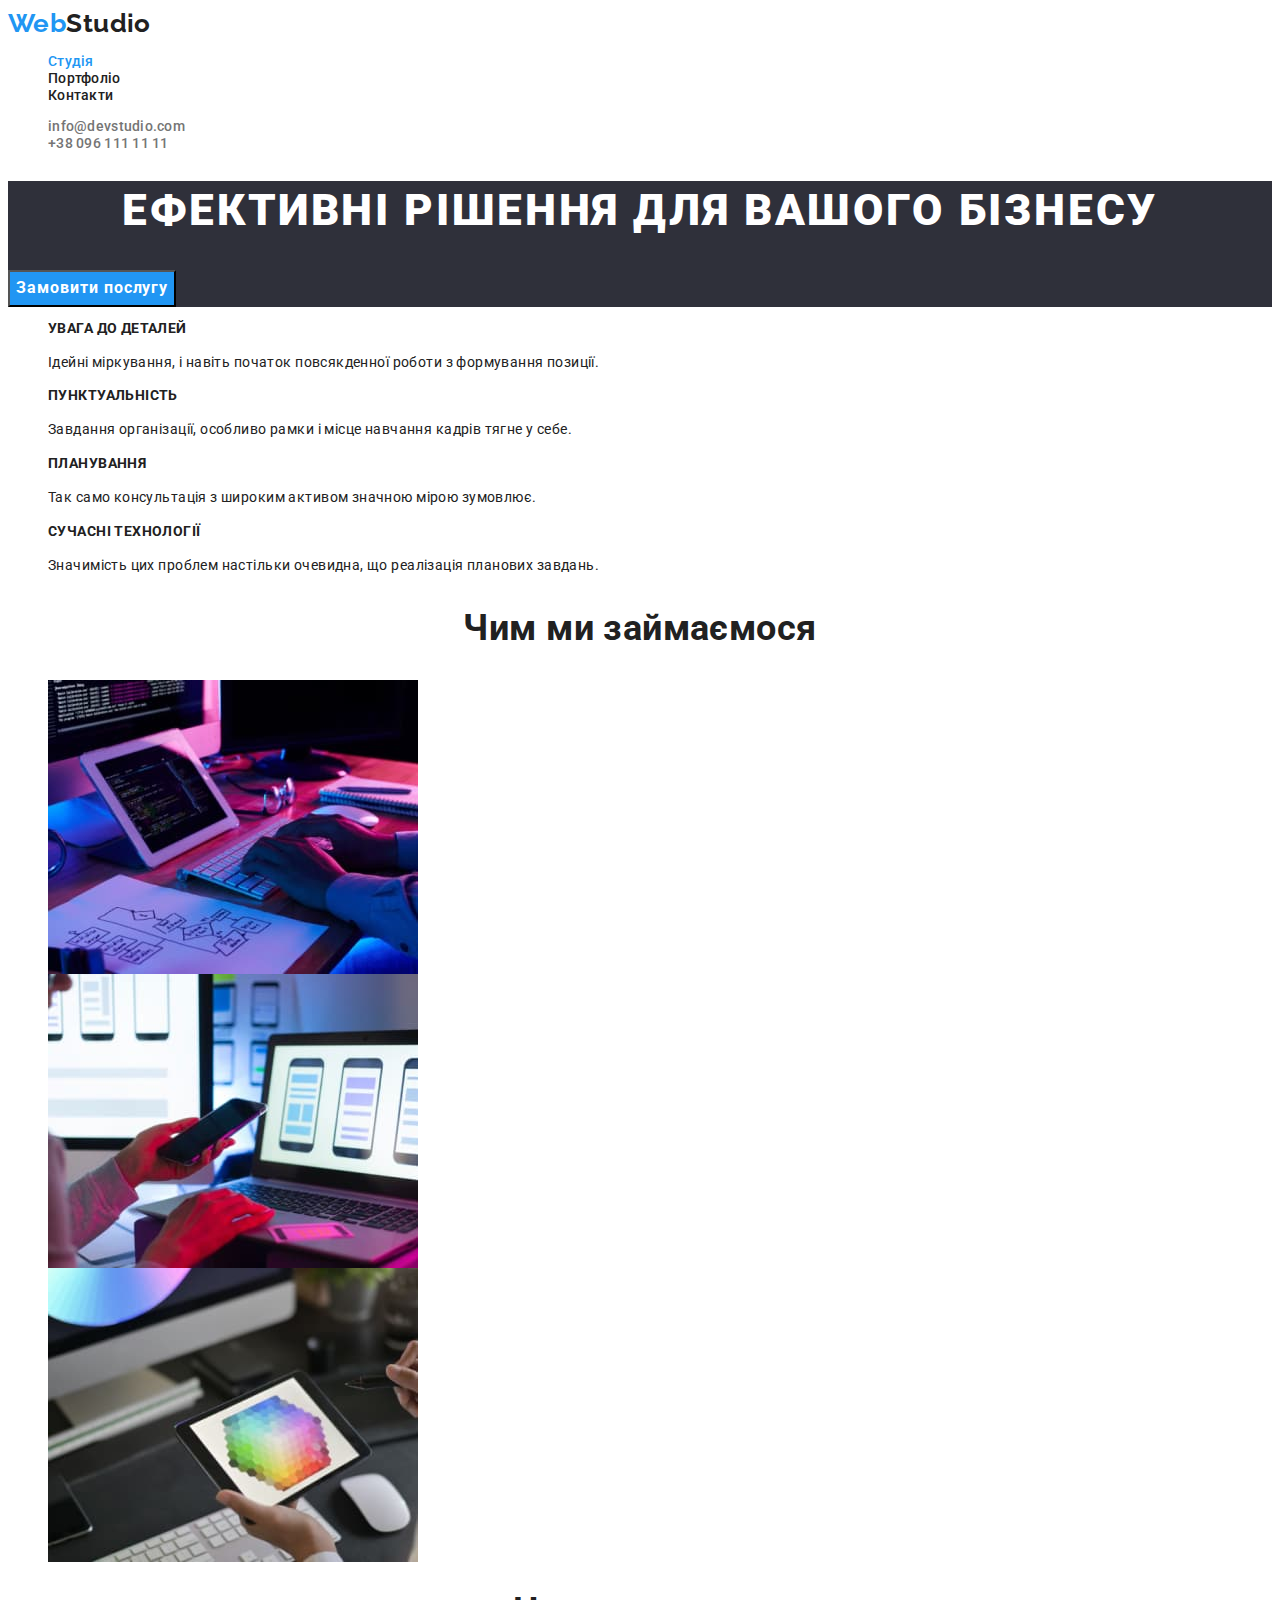
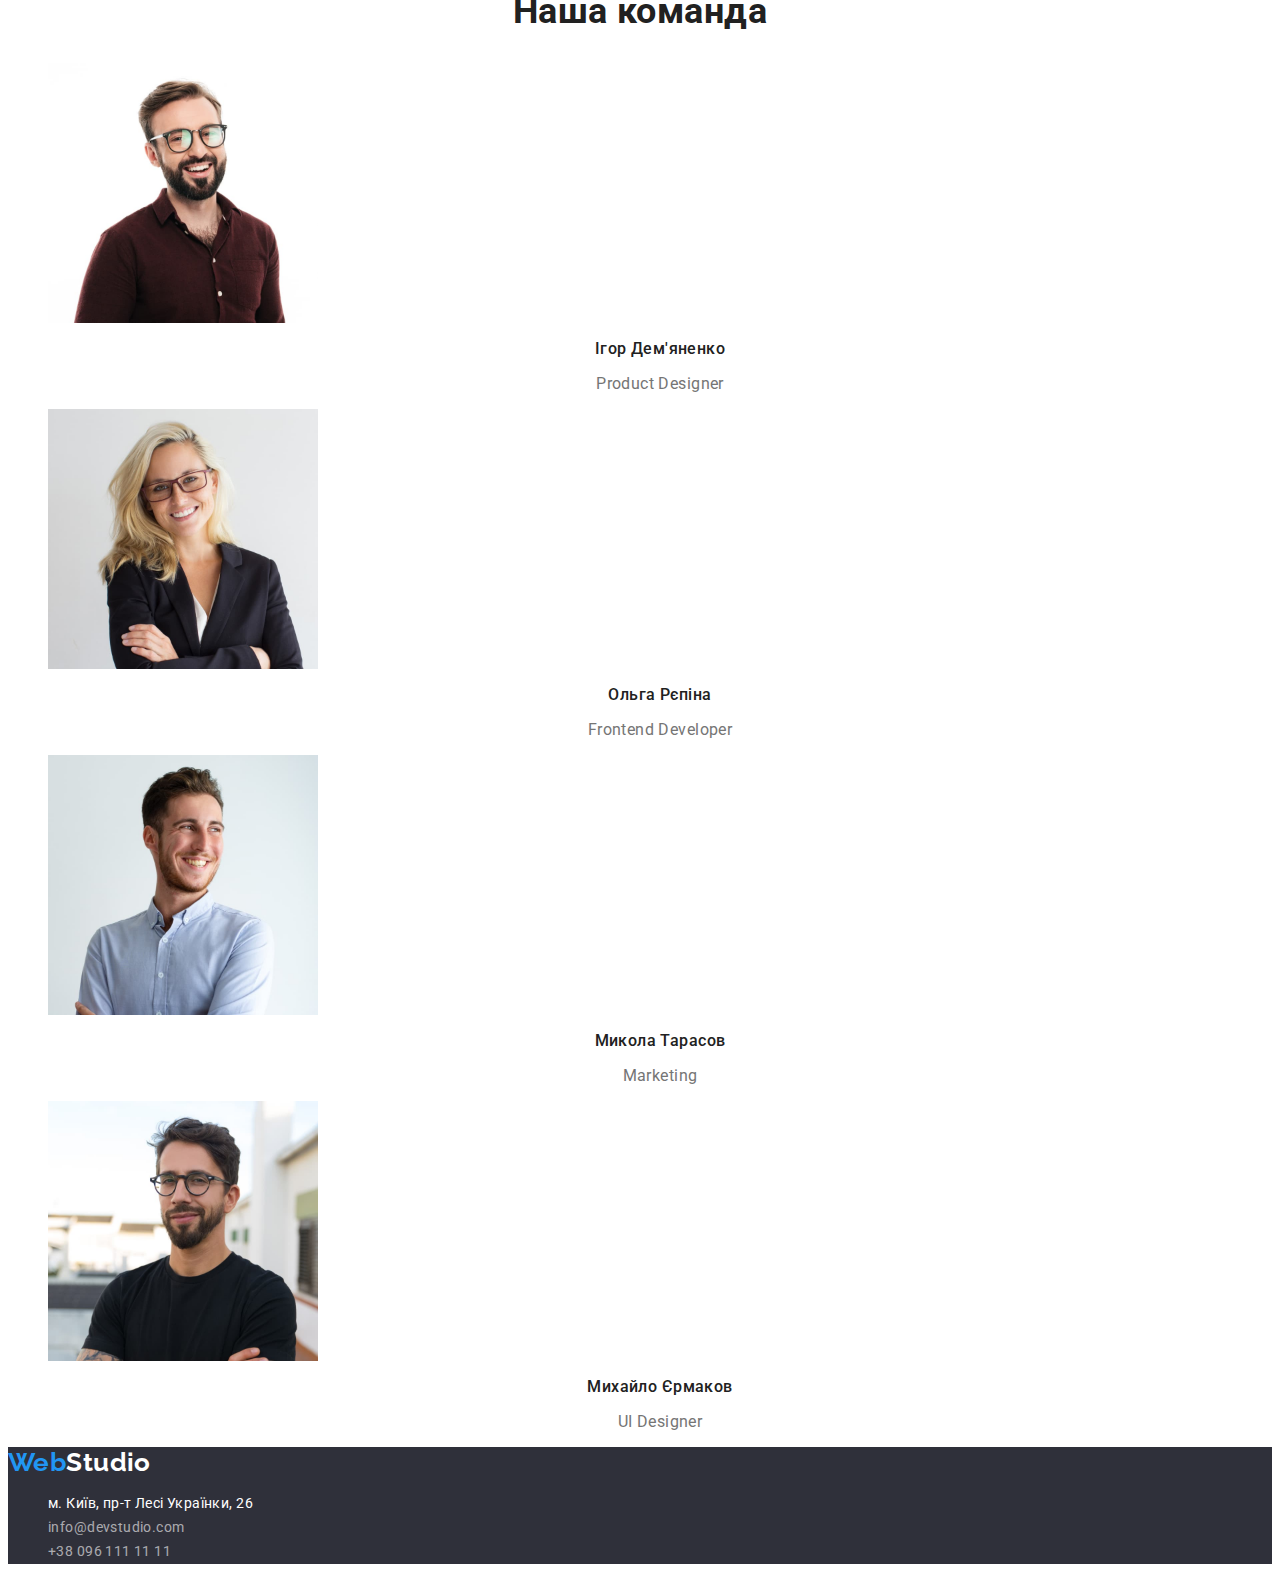
==== index.html @ 7300a8fd "Initial commit" ====
<!DOCTYPE html>
<html lang="uk">
  <head>
    <meta charset="utf-8" />
    <meta name="viewport" content="width=device-width, initial-scale=1.0" />
    <title>webstudio</title>

    <!--font-famali-->

    <link rel="preconnect" href="https://fonts.googleapis.com" />
    <link rel="preconnect" href="https://fonts.gstatic.com" crossorigin />
    <link
      href="https://fonts.googleapis.com/css2?family=Raleway:wght@700&family=Roboto:wght@400;500;700;900&display=swap"
      rel="stylesheet"
    />
    <!--styles-->
    <link rel="stylesheet" href="./css/styles.css" />
  </head>

  <body>
    <!--heder-->
    <header class="heder">
      <nav class="heder-nav">
        <a class="logo link" href="./index.html">
          <span class="accent">Web</span>Studio</a
        >
        <ul class="heder-menu list">
          <li class="heder-menu-item">
            <a class="heder-menu-link link color-studio" href="./index.html">Студія</a>
          </li>
          <li class="heder-menu-item">
            <a class="heder-menu-link link" href="./portfolio.html"
              >Портфоліо</a
            >
          </li>
          <li class="heder-menu-item">
            <a class="heder-menu-link link" href="#">Контакти</a>
          </li>
        </ul>
      </nav>
      <ul class="contacts list">
        <li class="contact-item">
          <a class="contact-link link" href="mailto:info@devstudio.com"
            >info@devstudio.com</a
          >
        </li>
        <li class="contact-item">
          <a class="contact-link link" href="tel:+380961111111"
            >+38 096 111 11 11</a
          >
        </li>
      </ul>
    </header>

    <!--main-->
    <main class="main">
      <!--section 1-->
      <section class="main-section">
        <h1 class="section-text">Ефективні рішення для вашого бізнесу</h1>
        <button class="section-btn" type="button">Замовити послугу</button>
      </section>
      <!--section 2-->
      <section class="main-about">
        <h2 class="text-main-about">Особливості</h2>
        <ul class="about-menu list">
          <li class="about-menu-item">
            <h3 class="title-about">УВАГА ДО ДЕТАЛЕЙ</h3>
            <p class="text-about">
              Ідейні міркування, і навіть початок повсякденної роботи з
              формування позиції.
            </p>
          </li>
          <li class="about-menu-item">
            <h3 class="title-about">ПУНКТУАЛЬНІСТЬ</h3>
            <p class="text-about">
              Завдання організації, особливо рамки і місце навчання кадрів тягне
              у себе.
            </p>
          </li>
          <li class="about-menu-item">
            <h3 class="title-about">ПЛАНУВАННЯ</h3>
            <p class="text-about">
              Так само консультація з широким активом значною мірою зумовлює.
            </p>
          </li>
          <li class="about-menu-item">
            <h3 class="title-about">СУЧАСНІ ТЕХНОЛОГІЇ</h3>
            <p class="text-about">
              Значимість цих проблем настільки очевидна, що реалізація планових
              завдань.
            </p>
          </li>
        </ul>
      </section>
      <!--section 3-->
      <section class="doing">
        <h2 class="section-title">Чим ми займаємося</h2>
        <ul class="doing-menu list">
          <li class="doing-item">
            <img
              class="doing-img"
              src="./img/img1.jpg"
              alt="Людина працює за комп'ютером"
              width="370"
              height="294"
            />
          </li>
          <li class="doing-item">
            <img
              class="doing-img"
              src="./img/img2.jpg"
              alt="Людина працює за ноутбуком"
              width="370"
              height="294"
            />
          </li>
          <li class="doing-item">
            <img
              class="doing-img"
              src="./img/img3.jpg"
              alt="Людина дивиться на відтінки кольорів на планшеті"
              width="370"
              height="294"
            />
          </li>
        </ul>
      </section>
      <!--section 4-->
      <section class="team">
        <h2 class="section-title">Наша команда</h2>
        <ul class="photo-team list">
          <li class="team-item">
            <img
              class="team-img"
              src="./img/card-1.jpg"
              alt=" Фото Ігоря Дем'яненко"
              width="270"
              height="260"
            />
            <h3 class="name">Ігор Дем'яненко</h3>
            <p class="profession">Product Designer</p>
          </li>
          <li class="team-item">
            <img
              class="team-img"
              src="./img/card-2.jpg"
              alt="Фото Ольгі Рєпіной"
              width="270"
              height="260"
            />
            <h3 class="name">Ольга Рєпіна</h3>
            <p class="profession">Frontend Developer</p>
          </li>
          <li class="team-item">
            <img
              class="team-img"
              src="./img/card-3.jpg"
              alt="Фото Миколи Тарасова"
              width="270"
              height="260"
            />
            <h3 class="name">Микола Тарасов</h3>
            <p class="profession">Marketing</p>
          </li>
          <li class="team-item">
            <img
              class="team-img"
              src="./img/card-4.jpg"
              alt="Фото Михайла Єрмакова"
              width="270"
              height="260"
            />
            <h3 class="name">Михайло Єрмаков</h3>
            <p class="profession">UI Designer</p>
          </li>
        </ul>
      </section>
    </main>
    <!--footer-->
    <footer class="footer">
      <a class="logo-footer link" href="./index.html">
        <span class="accent">Web</span>Studio</a
      >
      <address>
        <ul class="address list">
          <li>
            <a
              class="address-link link"
              href="https://goo.gl/maps/CPtrU1FHBa2aNyZL9"
              target="_blank"
              rel="noopener noreferrer nofollow"
              >м. Київ, пр-т Лесі Українки, 26</a
            >
          </li>
          <li>
            <a class="contact-link-footer link" href="mailto:info@devstudio.com"
              >info@devstudio.com</a
            >
          </li>
          <li>
            <a class="contact-link-footer link" href="tel:+380961111111"
              >+38 096 111 11 11</a
            >
          </li>
        </ul>
      </address>
    </footer>
  </body>
</html>
---- css/styles.css ----
:root {
    --first-font:'Roboto',
        sans-serif;
    --second-font: 'Raleway',
        sans-serif;
    --text-color-theme-dark: #FFFFFF;
    --main-text-color: #212121;
    --secondary-text-color: #757575;
    --accent-color: #2196F3;
}

body {
    background-color: var(--text-color-theme-dark);
    font-family: var(--first-font);
    font-size: 14px;
    color: var(--main-text-color);
    letter-spacing: 0.03em;
}
.accent {
    color: var(--accent-color);
}
.link { 
    text-decoration: none;
}
.list {
    list-style: none;
}
img {
    display: block;
}
button {
    cursor: pointer;
    font-family: inherit;
}

/* heder */

.logo {
    font-family: var(--second-font);
        font-weight: 700;
        font-size: 26px;
        line-height: 1.19;
        color: var(--main-text-color);
    }

.heder-menu-link {
        font-weight: 500;
        line-height: 1.14;
        letter-spacing: 0.02em;
        color: var(--main-text-color);
}
.heder-menu-link:hover,
.heder-menu-link:focus {
color: var(--accent-color);
}
.color-studio {
    color: var(--accent-color);
}
.color-portfolio {
    color: var(--accent-color);
}
.contact-link {
        font-weight: 500;
        line-height: 1.14;
        letter-spacing: 0.02em;

        color: var(--secondary-text-color);
}
.contact-link:hover,
.contact-link:focus {
    color: var(--accent-color);
}

/* main */

/*section 1*/
.main-section {
    background-color: #2F303A;
}
.section-text {
    font-weight: 900;
    font-size: 44px;
    line-height: 1.36;
    text-align: center;
    letter-spacing: 0.06em;
    text-transform: uppercase;

    color: var(--text-color-theme-dark);
}
.section-btn {
    font-weight: 700;
    font-size: 16px;
    line-height: 1.88;
    display: flex;
    align-items: center;
    text-align: center;
    letter-spacing: 0.06em;

    color: var(--text-color-theme-dark);
    background-color: var(--accent-color);
}
.section-btn:hover,
.section-btn:focus {
    background-color: var(--accent-color);
}
/*section 2*/
.text-main-about {
    font-size: 0;
}
.title-about {
        line-height: 1.14;
        font-size: 14px;
        text-transform: uppercase;
}
.text-about {
        font-weight: 400;
        line-height: 1.71;
}

/*section 3*/
.section-title {
        font-size: 36px;
        line-height: 1.16;
        text-align: center;
    }
/*section 4*/
.name {
        font-weight: 500;
        font-size: 16px;
        line-height: 1.19;
        text-align: center;
    }
.profession {
        font-weight: 400;
        font-size: 16px;
        line-height: 1.19;
        text-align: center;
    
        color: var(--secondary-text-color);
}

/*footer*/
.footer {
    background-color: #2F303A;
}
.logo-footer {
    font-family: var(--second-font);
        font-weight: 700;
        font-size: 26px;
        line-height: 1.19;
    
        color: var(--text-color-theme-dark);
}
.address-link {
        font-style: normal;
        font-weight: 400;
        line-height: 1.71;
    
        color: var(--text-color-theme-dark);
}
.address-link:hover {
    color: var(--accent-color);
}
.contact-link-footer {
    font-style: normal;
    font-weight: 400;
    line-height: 1.71;

    color: rgba(255, 255, 255, 0.6);
}
.contact-link-footer:hover,
.contact-link-footer:focus {
    color: var(--accent-color);
}
/*main portfolio*/
.portfolio {
    font-size: 0;
}
.main-portfolio-section {
    background-color: #EEEEEE;
}
.portfolio-btn {
        font-weight: 500;
        font-size: 16px;
        line-height: 1.62;
        text-align: center;
    }
    .btn-all {
        background-color: var(--accent-color);
        color: var(--text-color-theme-dark);
    }
.portfolio-btn:hover,
.portfolio-btn:focus {
    background-color:var(--accent-color);
    color: var(--text-color-theme-dark);
}
.name-project {
        font-weight: 700;
        font-size: 18px;
        line-height: 2;
        letter-spacing: 0.06em;
    }
.name-poject-direction {
        font-weight: 400;
        font-size: 16px;
        line-height: 1.88;
    
        color:var(--secondary-text-color);
}
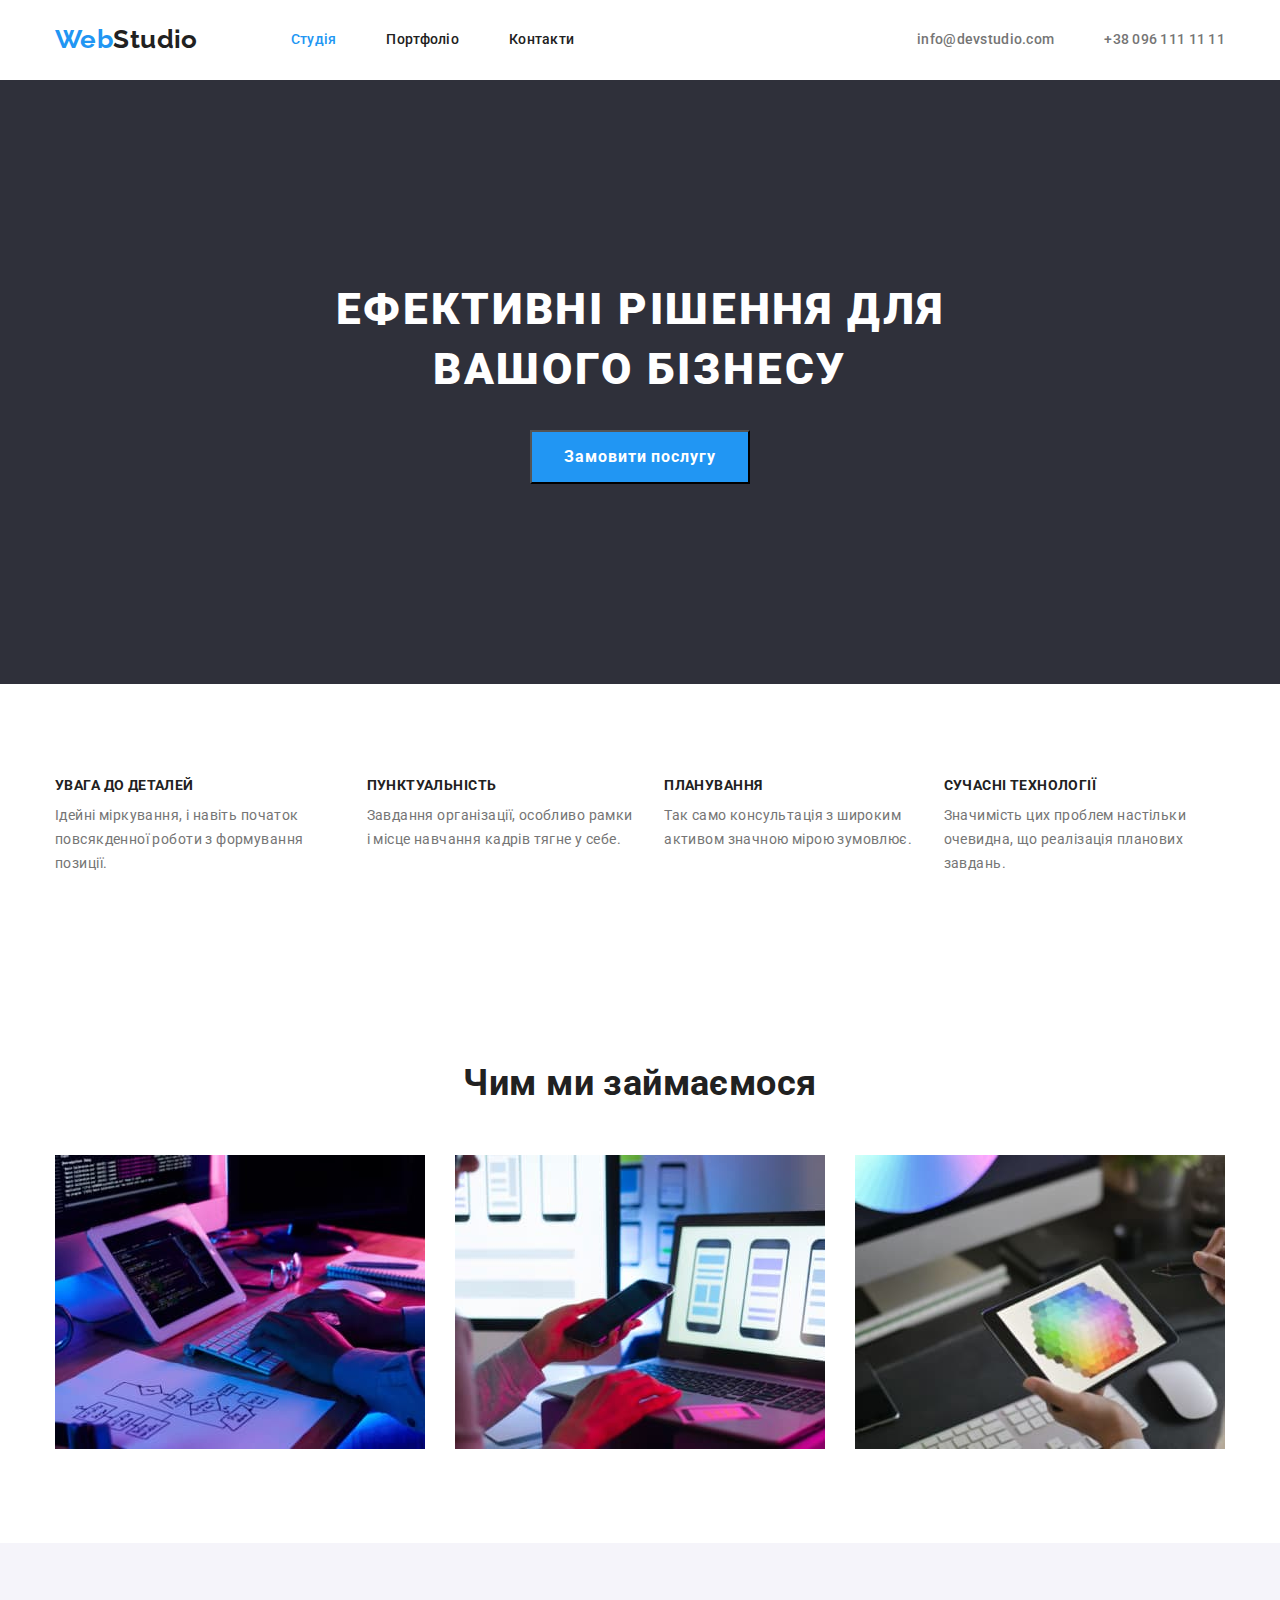
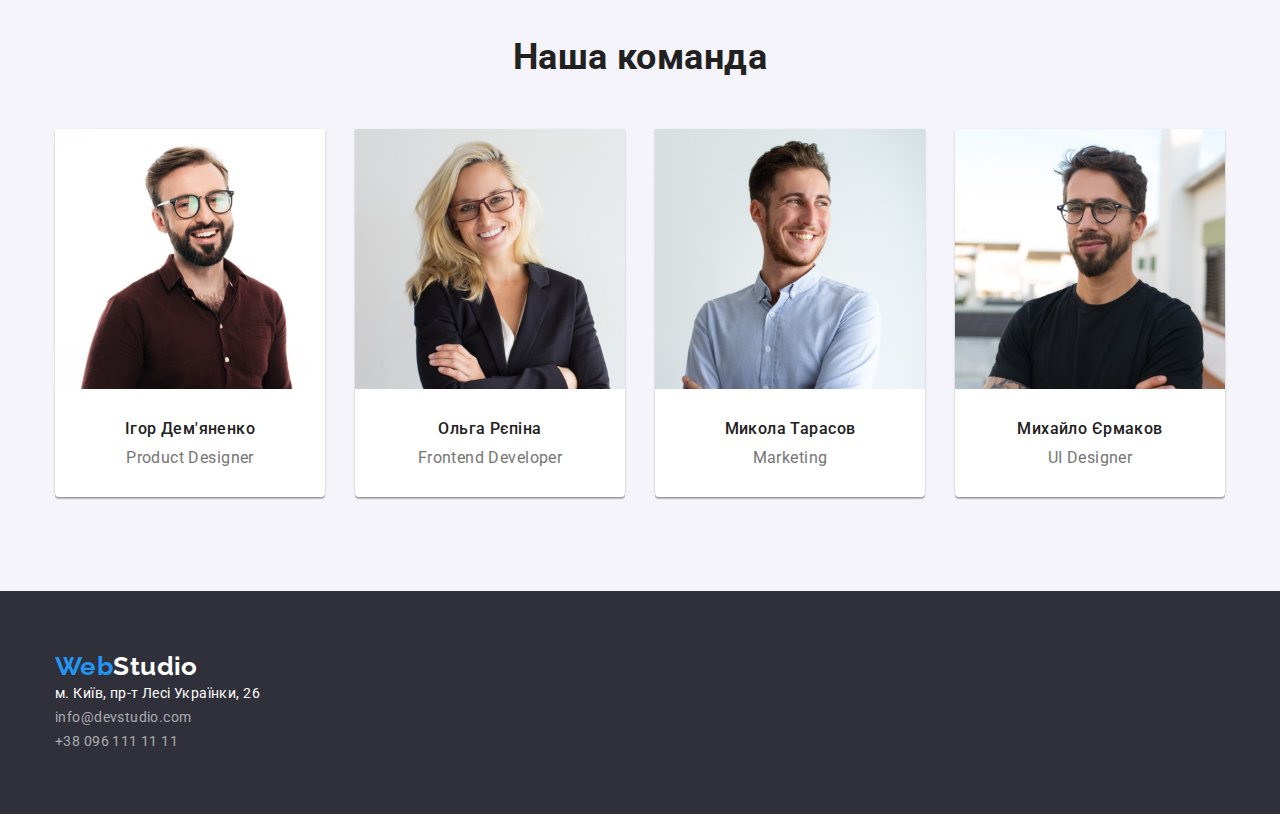
==== commit 50bbcc71: "add flex,margin, padding in index.html" ====
--- a/index.html
+++ b/index.html
@@ -13,6 +13,8 @@
       href="https://fonts.googleapis.com/css2?family=Raleway:wght@700&family=Roboto:wght@400;500;700;900&display=swap"
       rel="stylesheet"
     />
+    <link rel="stylesheet" href="https://cdn.jsdelivr.net/npm/modern-normalize@1.1.0/modern-normalize.min.css">
+  
     <!--styles-->
     <link rel="stylesheet" href="./css/styles.css" />
   </head>
@@ -20,7 +22,8 @@
   <body>
     <!--heder-->
     <header class="heder">
-      <nav class="heder-nav">
+      <div class="container">
+        <nav class="heder-nav">
         <a class="logo link" href="./index.html">
           <span class="accent">Web</span>Studio</a
         >
@@ -50,18 +53,27 @@
           >
         </li>
       </ul>
+    </div>
+      
     </header>
 
     <!--main-->
     <main class="main">
       <!--section 1-->
-      <section class="main-section">
-        <h1 class="section-text">Ефективні рішення для вашого бізнесу</h1>
+      
+         <section class="main-section secttion">
+          <div class="container"> 
+            <h1 class="section-text">Ефективні рішення для вашого бізнесу</h1>
         <button class="section-btn" type="button">Замовити послугу</button>
-      </section>
+      </div>
+       
+      </section>
+    
+     
       <!--section 2-->
-      <section class="main-about">
-        <h2 class="text-main-about">Особливості</h2>
+      <section class="main-about secttion">
+        <div class="container">
+<h2 class="text-main-about">Особливості</h2>
         <ul class="about-menu list">
           <li class="about-menu-item">
             <h3 class="title-about">УВАГА ДО ДЕТАЛЕЙ</h3>
@@ -92,9 +104,12 @@
           </li>
         </ul>
       </section>
+        </div>
+        
       <!--section 3-->
-      <section class="doing">
-        <h2 class="section-title">Чим ми займаємося</h2>
+      <section class="doing secttion">
+        <div class="container">
+ <h2 class="section-title">Чим ми займаємося</h2>
         <ul class="doing-menu list">
           <li class="doing-item">
             <img
@@ -125,9 +140,12 @@
           </li>
         </ul>
       </section>
+        </div>
+       
       <!--section 4-->
-      <section class="team">
-        <h2 class="section-title">Наша команда</h2>
+      <section class="team secttion">
+        <div class="container">
+   <h2 class="section-title">Наша команда</h2>
         <ul class="photo-team list">
           <li class="team-item">
             <img
@@ -175,10 +193,13 @@
           </li>
         </ul>
       </section>
+        </div>
+     
     </main>
     <!--footer-->
     <footer class="footer">
-      <a class="logo-footer link" href="./index.html">
+    <div class="container">
+            <a class="logo-footer link" href="./index.html">
         <span class="accent">Web</span>Studio</a
       >
       <address>
@@ -204,6 +225,8 @@
           </li>
         </ul>
       </address>
+    </div>
+
     </footer>
   </body>
 </html>
--- a/css/styles.css
+++ b/css/styles.css
@@ -1,209 +1,305 @@
 :root {
-    --first-font:'Roboto',
-        sans-serif;
-    --second-font: 'Raleway',
-        sans-serif;
-    --text-color-theme-dark: #FFFFFF;
-    --main-text-color: #212121;
-    --secondary-text-color: #757575;
-    --accent-color: #2196F3;
+  --first-font: "Roboto", sans-serif;
+  --second-font: "Raleway", sans-serif;
+  --text-color-theme-dark: #ffffff;
+  --main-text-color: #212121;
+  --secondary-text-color: #757575;
+  --accent-color: #2196f3;
 }
 
 body {
-    background-color: var(--text-color-theme-dark);
-    font-family: var(--first-font);
-    font-size: 14px;
-    color: var(--main-text-color);
-    letter-spacing: 0.03em;
+  background-color: var(--text-color-theme-dark);
+  font-family: var(--first-font);
+  font-size: 14px;
+  color: var(--main-text-color);
+  letter-spacing: 0.03em;
 }
 .accent {
-    color: var(--accent-color);
-}
-.link { 
-    text-decoration: none;
+  color: var(--accent-color);
+}
+h1,
+h2,
+h3,
+h4,
+p {
+  margin-top: 0;
+  margin-bottom: 0;
+}
+ul,
+ol {
+  margin-top: 0;
+  margin-bottom: 0;
+  padding-left: 0;
+}
+.link {
+  text-decoration: none;
 }
 .list {
-    list-style: none;
+  list-style: none;
 }
 img {
-    display: block;
+  display: block;
 }
 button {
-    cursor: pointer;
-    font-family: inherit;
-}
-
+  cursor: pointer;
+}
+.container {
+width: 1200px;
+  margin-left: auto;
+  margin-right: auto;
+  padding-left: 15px;
+  padding-right: 15px;
+}
 /* heder */
-
+.heder .container {
+  display: flex;
+    align-items: center;
+    padding-left: 15px;
+    padding-right: 15px;
+        padding-top: 24px;
+        padding-bottom: 25px;
+      }
+
+.heder-nav, 
+.logo,
+.heder-menu,
+ .contacts {
+  display: flex;
+  align-items: center;
+}
 .logo {
-    font-family: var(--second-font);
-        font-weight: 700;
-        font-size: 26px;
-        line-height: 1.19;
-        color: var(--main-text-color);
-    }
+  font-family: var(--second-font);
+  font-weight: 700;
+  font-size: 26px;
+  line-height: 1.19;
+  color: var(--main-text-color);
+  margin-right: 93px;
+}
+.heder-menu {
+  gap: 50px;
+}
 
 .heder-menu-link {
-        font-weight: 500;
-        line-height: 1.14;
-        letter-spacing: 0.02em;
-        color: var(--main-text-color);
+  font-weight: 500;
+  line-height: 1.14;
+  letter-spacing: 0.02em;
+  color: var(--main-text-color);
 }
 .heder-menu-link:hover,
 .heder-menu-link:focus {
-color: var(--accent-color);
+  color: var(--accent-color);
 }
 .color-studio {
-    color: var(--accent-color);
+  color: var(--accent-color);
 }
 .color-portfolio {
-    color: var(--accent-color);
+  color: var(--accent-color);
+}
+.contacts {
+  margin-left: auto;
+  gap: 50px;
 }
 .contact-link {
-        font-weight: 500;
-        line-height: 1.14;
-        letter-spacing: 0.02em;
-
-        color: var(--secondary-text-color);
+  font-weight: 500;
+  line-height: 1.14;
+  letter-spacing: 0.02em;
+
+  color: var(--secondary-text-color);
 }
 .contact-link:hover,
 .contact-link:focus {
-    color: var(--accent-color);
+  color: var(--accent-color);
 }
 
 /* main */
+.secttion {
+  padding-top: 94px;
+  padding-bottom: 94px;
+  /* padding-left: 15px;
+  padding-right: 15px; */
+}
 
 /*section 1*/
+
 .main-section {
-    background-color: #2F303A;
+  background-color: #2f303a;
+  padding-top: 200px;
+  padding-bottom: 200px;
+
 }
 .section-text {
-    font-weight: 900;
-    font-size: 44px;
-    line-height: 1.36;
-    text-align: center;
-    letter-spacing: 0.06em;
-    text-transform: uppercase;
-
-    color: var(--text-color-theme-dark);
+  font-weight: 900;
+  font-size: 44px;
+  line-height: 1.36;
+  text-align: center;
+  letter-spacing: 0.06em;
+  text-transform: uppercase;
+
+  color: var(--text-color-theme-dark);
+  padding-left: 252px;
+  padding-right: 252px;
 }
 .section-btn {
-    font-weight: 700;
-    font-size: 16px;
-    line-height: 1.88;
-    display: flex;
-    align-items: center;
-    text-align: center;
-    letter-spacing: 0.06em;
-
-    color: var(--text-color-theme-dark);
-    background-color: var(--accent-color);
+  font-weight: 700;
+  font-size: 16px;
+  line-height: 1.88;
+  display: flex;
+  align-items: center;
+  text-align: center;
+  letter-spacing: 0.06em;
+margin: auto;
+padding: 10px 32px 10px 32px;
+margin-top: 30px;
+
+  color: var(--text-color-theme-dark);
+  background-color: var(--accent-color);
 }
 .section-btn:hover,
 .section-btn:focus {
-    background-color: var(--accent-color);
+  background-color: var(--accent-color);
 }
 /*section 2*/
+
 .text-main-about {
-    font-size: 0;
+  font-size: 0;
+}
+.about-menu {
+  display: flex;
+  gap: 30px;
 }
 .title-about {
-        line-height: 1.14;
-        font-size: 14px;
-        text-transform: uppercase;
+  line-height: 1.14;
+  font-size: 14px;
+  text-transform: uppercase;
+  margin-bottom: 10px;
 }
 .text-about {
-        font-weight: 400;
-        line-height: 1.71;
+  font-weight: 400;
+  line-height: 1.71;
+  color: var(--secondary-text-color);
 }
 
 /*section 3*/
+
 .section-title {
-        font-size: 36px;
-        line-height: 1.16;
-        text-align: center;
-    }
+  font-size: 36px;
+  line-height: 1.16;
+  text-align: center;
+}
+.doing-menu {
+  display: flex;
+  gap: 30px;
+  margin-top: 50px;
+}
 /*section 4*/
+.team {
+  background: #F5F4FA;
+}
+.section-title {
+  margin-bottom: 50px;
+}
+
+.team-item {
+  background: #FFFFFF;
+    /* material shadow v1 */
+    box-shadow: 0px 1px 3px rgba(0, 0, 0, 0.12), 0px 1px 1px rgba(0, 0, 0, 0.14), 0px 2px 1px rgba(0, 0, 0, 0.2);
+    border-radius: 0px 0px 4px 4px;
+}
+
+.team-img {
+  margin-bottom: 30px;
+}
+
+.photo-team {
+  display: flex;
+  gap: 30px;
+}
 .name {
-        font-weight: 500;
-        font-size: 16px;
-        line-height: 1.19;
-        text-align: center;
-    }
+  font-weight: 500;
+  font-size: 16px;
+  line-height: 1.19;
+  text-align: center;
+  margin-bottom: 10px;
+}
 .profession {
-        font-weight: 400;
-        font-size: 16px;
-        line-height: 1.19;
-        text-align: center;
-    
-        color: var(--secondary-text-color);
+  font-weight: 400;
+  font-size: 16px;
+  line-height: 1.19;
+  text-align: center;
+  margin-bottom: 30px;
+
+  color: var(--secondary-text-color);
 }
 
 /*footer*/
 .footer {
-    background-color: #2F303A;
+  background-color: #2f303a;
+}
+.footer .container {
+  padding-top: 60px;
+  padding-bottom: 60px;
 }
 .logo-footer {
-    font-family: var(--second-font);
-        font-weight: 700;
-        font-size: 26px;
-        line-height: 1.19;
-    
-        color: var(--text-color-theme-dark);
+  font-family: var(--second-font);
+  font-weight: 700;
+  font-size: 26px;
+  line-height: 1.19;
+
+  color: var(--text-color-theme-dark);
 }
 .address-link {
-        font-style: normal;
-        font-weight: 400;
-        line-height: 1.71;
-    
-        color: var(--text-color-theme-dark);
+  font-style: normal;
+  font-weight: 400;
+  line-height: 1.71;
+
+  color: var(--text-color-theme-dark);
 }
 .address-link:hover {
-    color: var(--accent-color);
+  color: var(--accent-color);
 }
 .contact-link-footer {
-    font-style: normal;
-    font-weight: 400;
-    line-height: 1.71;
-
-    color: rgba(255, 255, 255, 0.6);
+  font-style: normal;
+  font-weight: 400;
+  line-height: 1.71;
+
+  color: rgba(255, 255, 255, 0.6);
 }
 .contact-link-footer:hover,
 .contact-link-footer:focus {
-    color: var(--accent-color);
+  color: var(--accent-color);
 }
 /*main portfolio*/
 .portfolio {
-    font-size: 0;
+  font-size: 0;
 }
 .main-portfolio-section {
-    background-color: #EEEEEE;
+  background-color: #eeeeee;
 }
 .portfolio-btn {
-        font-weight: 500;
-        font-size: 16px;
-        line-height: 1.62;
-        text-align: center;
-    }
-    .btn-all {
-        background-color: var(--accent-color);
-        color: var(--text-color-theme-dark);
-    }
+  font-weight: 500;
+  font-size: 16px;
+  line-height: 1.62;
+  text-align: center;
+}
+.btn-all {
+  background-color: var(--accent-color);
+  color: var(--text-color-theme-dark);
+}
 .portfolio-btn:hover,
 .portfolio-btn:focus {
-    background-color:var(--accent-color);
-    color: var(--text-color-theme-dark);
+  background-color: var(--accent-color);
+  color: var(--text-color-theme-dark);
 }
 .name-project {
-        font-weight: 700;
-        font-size: 18px;
-        line-height: 2;
-        letter-spacing: 0.06em;
-    }
+  font-weight: 700;
+  font-size: 18px;
+  line-height: 2;
+  letter-spacing: 0.06em;
+}
 .name-poject-direction {
-        font-weight: 400;
-        font-size: 16px;
-        line-height: 1.88;
-    
-        color:var(--secondary-text-color);
-}+  font-weight: 400;
+  font-size: 16px;
+  line-height: 1.88;
+
+  color: var(--secondary-text-color);
+}
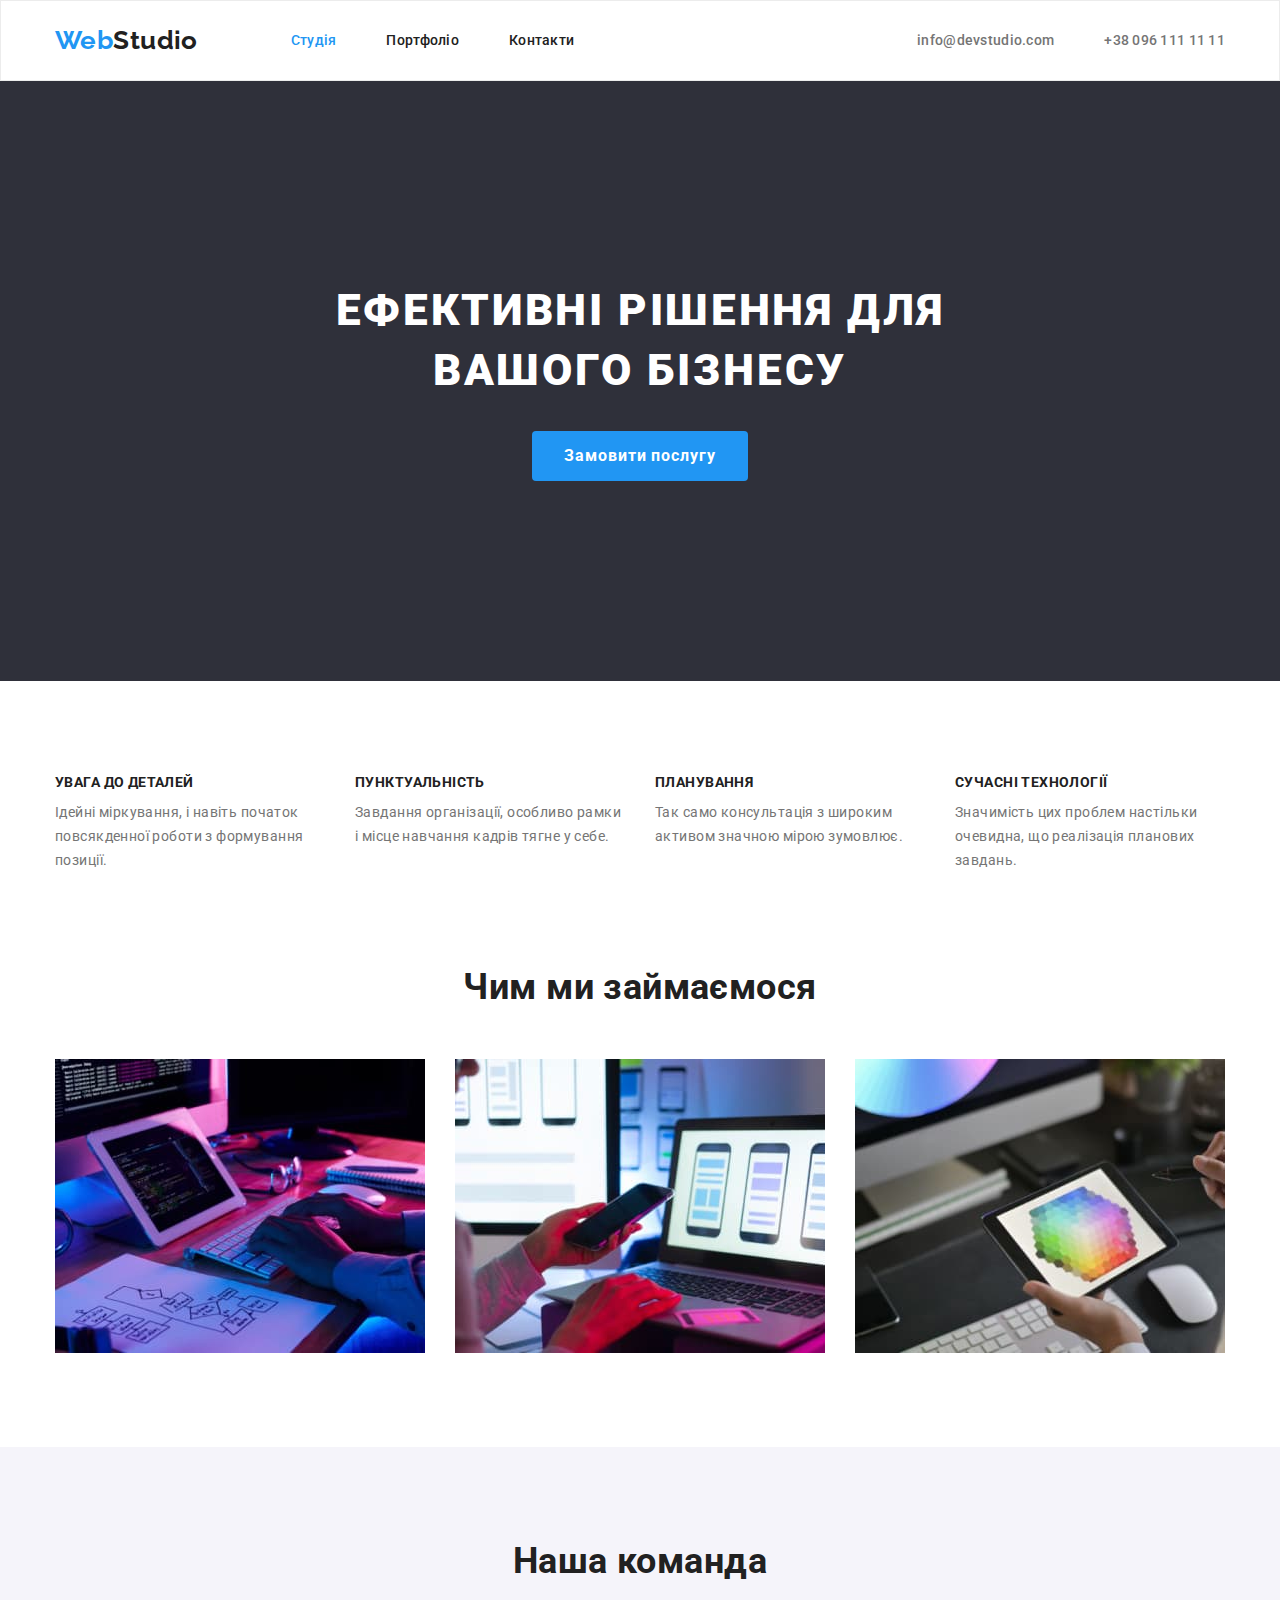
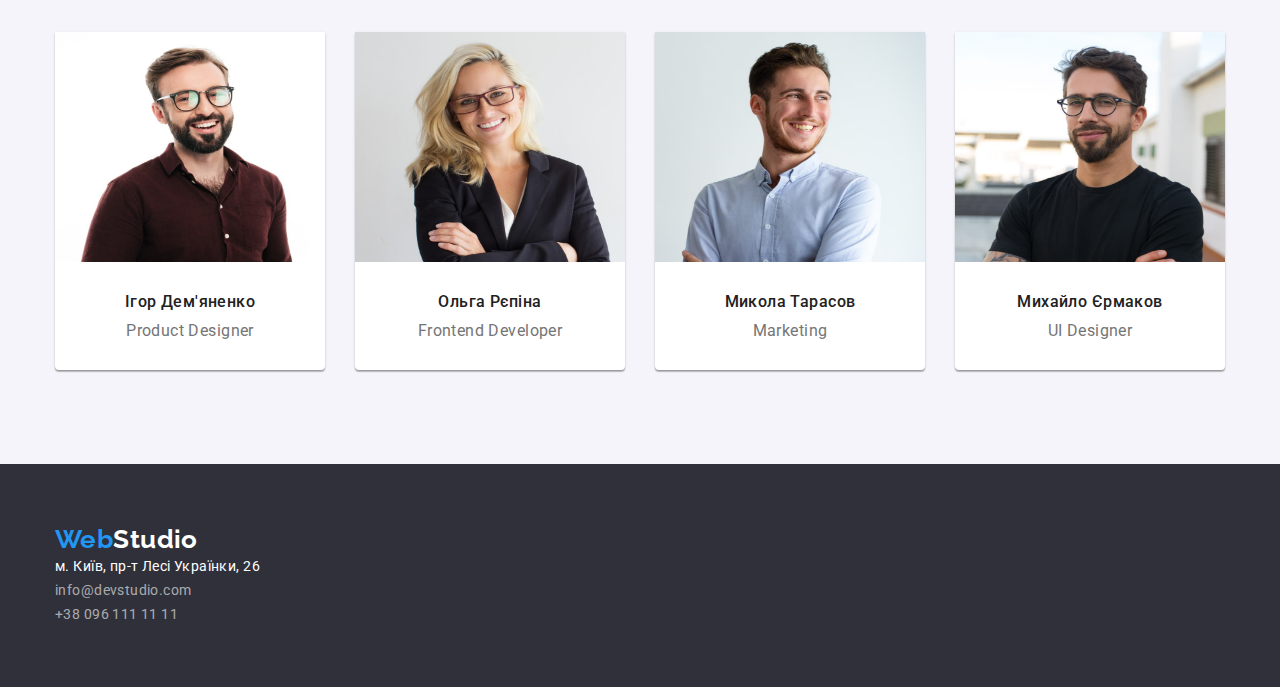
==== commit fc9306bb: "fixed bugs" ====
--- a/index.html
+++ b/index.html
@@ -21,23 +21,23 @@
 
   <body>
     <!--heder-->
-    <header class="heder">
+    <header class="header">
       <div class="container">
-        <nav class="heder-nav">
+        <nav class="header-nav">
         <a class="logo link" href="./index.html">
           <span class="accent">Web</span>Studio</a
         >
-        <ul class="heder-menu list">
-          <li class="heder-menu-item">
-            <a class="heder-menu-link link color-studio" href="./index.html">Студія</a>
-          </li>
-          <li class="heder-menu-item">
-            <a class="heder-menu-link link" href="./portfolio.html"
+        <ul class="header-menu list">
+          <li class="header-menu-item">
+            <a class="header-menu-link link color-studio" href="./index.html">Студія</a>
+          </li>
+          <li class="header-menu-item">
+            <a class="header-menu-link link " href="./portfolio.html"
               >Портфоліо</a
             >
           </li>
-          <li class="heder-menu-item">
-            <a class="heder-menu-link link" href="#">Контакти</a>
+          <li class="header-menu-item">
+            <a class="header-menu-link link" href="#">Контакти</a>
           </li>
         </ul>
       </nav>
@@ -204,7 +204,7 @@
       >
       <address>
         <ul class="address list">
-          <li>
+          <li class="address-item">
             <a
               class="address-link link"
               href="https://goo.gl/maps/CPtrU1FHBa2aNyZL9"
@@ -213,12 +213,12 @@
               >м. Київ, пр-т Лесі Українки, 26</a
             >
           </li>
-          <li>
+          <li class="address-item">
             <a class="contact-link-footer link" href="mailto:info@devstudio.com"
               >info@devstudio.com</a
             >
           </li>
-          <li>
+          <li class="address-item">
             <a class="contact-link-footer link" href="tel:+380961111111"
               >+38 096 111 11 11</a
             >
--- a/css/styles.css
+++ b/css/styles.css
@@ -50,19 +50,24 @@
   padding-left: 15px;
   padding-right: 15px;
 }
-/* heder */
-.heder .container {
+/* header */
+
+.header {
+  padding: 24px 0px;
+  border: 1px solid #ECECEC;;
+}
+.header .container {
   display: flex;
     align-items: center;
     padding-left: 15px;
     padding-right: 15px;
-        padding-top: 24px;
-        padding-bottom: 25px;
+        /* padding-top: 24px;
+        padding-bottom: 25px; */
       }
 
-.heder-nav, 
+.header-nav, 
 .logo,
-.heder-menu,
+.header-menu,
  .contacts {
   display: flex;
   align-items: center;
@@ -75,18 +80,18 @@
   color: var(--main-text-color);
   margin-right: 93px;
 }
-.heder-menu {
+.header-menu {
   gap: 50px;
 }
 
-.heder-menu-link {
+.header-menu-link {
   font-weight: 500;
   line-height: 1.14;
   letter-spacing: 0.02em;
   color: var(--main-text-color);
 }
-.heder-menu-link:hover,
-.heder-menu-link:focus {
+.header-menu-link:hover,
+.header-menu-link:focus {
   color: var(--accent-color);
 }
 .color-studio {
@@ -136,8 +141,12 @@
   text-transform: uppercase;
 
   color: var(--text-color-theme-dark);
-  padding-left: 252px;
-  padding-right: 252px;
+  /* padding-left: 252px;
+  padding-right: 252px; */
+  margin-left: auto;
+  margin-right: auto;
+  Width: 696px;
+  Height: 120px
 }
 .section-btn {
   font-weight: 700;
@@ -150,6 +159,8 @@
 margin: auto;
 padding: 10px 32px 10px 32px;
 margin-top: 30px;
+border: none;
+border-radius: 4px;
 
   color: var(--text-color-theme-dark);
   background-color: var(--accent-color);
@@ -161,11 +172,25 @@
 /*section 2*/
 
 .text-main-about {
-  font-size: 0;
+  /* font-size: 0; */
+position: absolute;
+  width: 1px;
+  height: 1px;
+  margin: -1px;
+  border: 0;
+  padding: 0;
+
+  white-space: nowrap;
+  clip-path: inset(100%);
+  clip: rect(0 0 0 0);
+  overflow: hidden;
 }
 .about-menu {
   display: flex;
   gap: 30px;
+}
+.about-menu-item {
+  width: 270px;
 }
 .title-about {
   line-height: 1.14;
@@ -180,7 +205,9 @@
 }
 
 /*section 3*/
-
+.doing {
+  padding-top: 0;
+}
 .section-title {
   font-size: 36px;
   line-height: 1.16;
@@ -207,7 +234,7 @@
 }
 
 .team-img {
-  margin-bottom: 30px;
+  padding-bottom: 30px;
 }
 
 .photo-team {
@@ -222,11 +249,10 @@
   margin-bottom: 10px;
 }
 .profession {
-  font-weight: 400;
   font-size: 16px;
   line-height: 1.19;
   text-align: center;
-  margin-bottom: 30px;
+  padding-bottom: 30px;
 
   color: var(--secondary-text-color);
 }
@@ -235,7 +261,7 @@
 .footer {
   background-color: #2f303a;
 }
-.footer .container {
+.footer {
   padding-top: 60px;
   padding-bottom: 60px;
 }
@@ -246,6 +272,12 @@
   line-height: 1.19;
 
   color: var(--text-color-theme-dark);
+  
+  margin-bottom: 20px;
+}
+
+.address-item :not(:last-child) {
+  margin-bottom: 9px;
 }
 .address-link {
   font-style: normal;
@@ -257,6 +289,7 @@
 .address-link:hover {
   color: var(--accent-color);
 }
+
 .contact-link-footer {
   font-style: normal;
   font-weight: 400;
@@ -268,33 +301,73 @@
 .contact-link-footer:focus {
   color: var(--accent-color);
 }
+
 /*main portfolio*/
 .portfolio {
   font-size: 0;
 }
+.portfolio-menu {
+  display: flex;
+justify-content: center;
+  margin-bottom: 50px;
+  gap: 8px;
+  text-decoration: underline;
+}
 .main-portfolio-section {
-  background-color: #eeeeee;
-}
+  background-color: var(--text-color-theme-dark);
+}
+
 .portfolio-btn {
   font-weight: 500;
   font-size: 16px;
   line-height: 1.62;
   text-align: center;
-}
+border-radius: 4px;
+  padding: 6px 22px 6px 22px;
+    background: #F5F4FA;
+    border: none;
+}
+
 .btn-all {
   background-color: var(--accent-color);
   color: var(--text-color-theme-dark);
-}
+  padding: 6px 25px 6px 25px;
+}
+
 .portfolio-btn:hover,
 .portfolio-btn:focus {
   background-color: var(--accent-color);
   color: var(--text-color-theme-dark);
-}
+  
+}
+.project-menu {
+  display: flex;
+  flex-wrap: wrap;
+  gap: 30px;
+}
+  
+.project-item {
+  background: #FFFFFF;
+    border: 1px solid #EEEEEE;
+    width: calc((100% - 60px) / 3);
+    /* height: calc((100% -)); */
+}
+/* .project-img {
+  margin-bottom: 20px;
+} */
+/* .project-item  :not(:nth-child(3n)){
+  margin-right: 30px;
+}
+.project-item :not(:nth-last-child(-n+3)) {
+  margin-bottom: 30px;
+} */
 .name-project {
   font-weight: 700;
   font-size: 18px;
   line-height: 2;
   letter-spacing: 0.06em;
+  /* margin-bottom: 4px; */
+  padding: 20px 24px 0 24px;
 }
 .name-poject-direction {
   font-weight: 400;
@@ -302,4 +375,7 @@
   line-height: 1.88;
 
   color: var(--secondary-text-color);
-}
+  /* margin-bottom: 20px; */
+  margin-top: 4px;
+  padding: 0 24px 20px 24px;
+}
